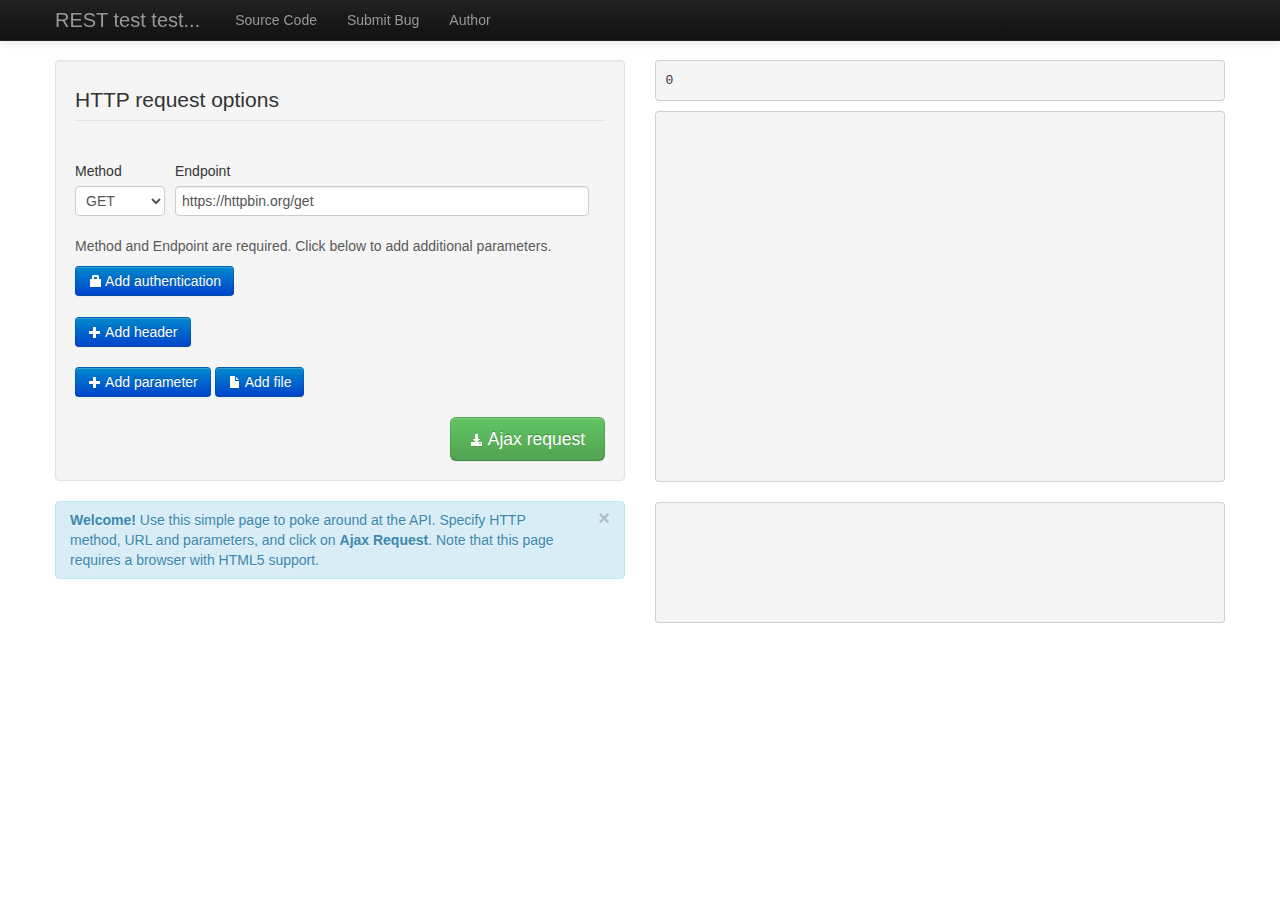
==== index.html @ af8cdd7e "init" ====
<!DOCTYPE html>
<html lang="en">
<head>
<meta charset="utf-8">
<title>REST test test...</title>
<meta name="viewport" content="width=device-width, initial-scale=1.0">
<meta name="description" content="">
<meta name="author" content="">

<!-- Le styles -->
<link href="bootstrap/css/bootstrap.min.css" rel="stylesheet">
<link href="bootstrap/css/bootstrap-responsive.min.css" rel="stylesheet">
<link href="debug.css" rel="stylesheet">

</head>

<body>

	<div class="hidden">

		<div class="httpfile">
			<a class="close">&times;</a>
			<div class="row show-grid">
				<div class="span2">
					<div class="control-group">
						<div class="controls">
							<input type="text" class="input-medium fakeinputname" value="">
						</div>
					</div>
				</div>

				<div class="span3">
					<div class="control-group">
						<div class="controls">
							<input class="input-file realinputvalue" multiple type="file">
						</div>
					</div>
				</div>
			</div>
		</div>

		<div class="httpparameter">
			<a class="close">&times;</a>
			<div class="row show-grid">
				<div class="span2">
					<div class="control-group">
						<div class="controls">
							<input type="text" class="input-medium fakeinputname" value="">
						</div>
					</div>
				</div>

				<div class="span3">
					<div class="control-group">
						<div class="controls">
							<input type="text" class="input-xlarge realinputvalue" value="">
						</div>
					</div>
				</div>
			</div>
		</div>

		<div class="httpauth">
			<a class="close">&times;</a>
			<div class="row show-grid">
				<div class="span2">
					<div class="control-group">
						<div class="controls">
							<input type="text" class="input-medium fakeinputname" value="">
						</div>
					</div>
				</div>

				<div class="span3">
					<div class="control-group">
						<div class="controls">
							<input type="password" class="input-xlarge realinputvalue" value="">
						</div>
					</div>
				</div>
			</div>
		</div>
	</div>

	</div>

	<div class="navbar navbar-fixed-top navbar-inverse">
		<div class="navbar-inner">
			<div class="container">
				<a class="btn btn-navbar" data-toggle="collapse"
					data-target=".nav-collapse"> <span class="icon-bar"></span> <span
					class="icon-bar"></span> <span class="icon-bar"></span>
				</a> <a class="brand" href="#">REST test test...</a>
				<div class="nav-collapse">
					<ul class="nav">
						<li><a target="_blank" href="https://github.com/jeroenooms/resttesttest">Source Code</a></li>
						<li><a target="_blank" href="https://github.com/jeroenooms/resttesttest/issues/new">Submit Bug</a></li>
						<li><a target="_blank" href="http://jeroenooms.github.io">Author</a></li>
					</ul>
				</div>
				<!--/.nav-collapse -->
			</div>
		</div>
	</div>

	<div class="container">

		<div class="row show-grid">
			<div id="leftcolumn" class="span6">
				<form id="paramform" class="well" target="outputframe">
					<fieldset>
						<legend>HTTP request options</legend>

						<br />


						<div class="row show-grid">
							<div class="span1">
								<div class="control-group">
									<label class="control-label" for="httpmethod">Method</label>
									<div class="controls">
										<select class="input-small" id="httpmethod">
											<option>GET</option>
											<option>POST</option>
  											<option>OPTIONS</option>
											<option>PUT</option>
											<option>DELETE</option>
											<option>HEAD</option>
										</select>
									</div>
								</div>
							</div>

							<div class="span4">
								<div class="control-group">
									<label class="control-label" for="urlvalue">Endpoint</label>
									<div class="controls">
										<input type="text" class="input-xlarge" id="urlvalue"
											value="https://httpbin.org/get">
									</div>
								</div>
							</div>
						</div>

						<p class="help-block">Method and Endpoint are required. Click
							below to add additional parameters.</p>

						<div align="left">
							<button id="addauthbutton" class="btn btn-primary" style="margin-bottom: 1.5em;">
								<i class="icon-lock icon-white"></i> Add authentication
							</button>
						</div>

						<div id="authentication">

							<div class="row show-grid">
								<div class="span2">
									<div class="control-group">
										<label class="control-label">Username</label>
									</div>
								</div>

								<div class="span3">
									<div class="control-group">
										<label class="control-label">Password</label>
									</div>
								</div>
							</div>
						</div>

						<div id="allheaders">

							<div class="row show-grid">
								<div class="span2">
									<div class="control-group">
										<label class="control-label">Header Name</label>
									</div>
								</div>

								<div class="span3">
									<div class="control-group">
										<label class="control-label">Header Value</label>
									</div>
								</div>
							</div>

						</div>

						<div align="left">
							<button id="addheaderbutton" class="btn btn-primary">
								<i class="icon-plus icon-white"></i> Add header
							</button>
						</div>
						<br />

						<div id="allparameters">

							<div class="row show-grid">
								<div class="span2">
									<div class="control-group">
										<label class="control-label">Parameter Name</label>
									</div>
								</div>

								<div class="span3">
									<div class="control-group">
										<label class="control-label">Parameter Value</label>
									</div>
								</div>
							</div>

						</div>

						<div align="left">
							<button id="addprambutton" class="btn btn-primary">
								<i class="icon-plus icon-white"></i> Add parameter
							</button>
							<button id="addfilebutton" class="btn btn-primary">
								<i class="icon-file icon-white"></i> Add file
							</button>
						</div>
						<br />

						<div align="right">
							<button id="submitajax" class="btn btn-success btn-large">
								<i class="icon-download-alt icon-white"></i> Ajax request
							</button>
							<img src="spinner.gif" id="ajaxspinner" />
						</div>
					</fieldset>
				</form>

				<div id="errordiv"></div>
        
  			<div class="alert alert-info">
					<a class="close" data-dismiss="alert">&times;</a> <strong>Welcome!</strong>
          Use this simple page to poke around at the API.
          Specify HTTP method, URL and parameters, and click on <b>Ajax Request</b>.
          Note that this page requires a browser with HTML5 support.
				</div>

			</div>

			<div class="span6">
				<div id="ajaxoutput">
					<pre id="statuspre">0</pre>
					<pre class="pre-scrollable prettyprint linenums" id="outputpre"></pre>
					<pre class="pre-scrollable prettyprint linenums" id="headerpre"></pre>
				</div>
			</div>
		</div>

		<br>


	</div>

	<script src="jquery-1.10.2.min.js"></script>
	<script src="bootstrap/js/bootstrap.min.js"></script>
	<script src="debug.js"></script>
  
</body>
</html>
---- debug.css ----
body {
  padding-top: 60px; 
}

#allparameters, #allheaders, #authentication {
  display: none;
}

#ajaxspinner {
  display: none;
}

#urlvalue {
	width: 400px;
}

#outputpre {
  min-height: 350px;
  font-size: 85%;
}

#headerpre {
  min-height: 100px;
  font-size: 85%;  
}
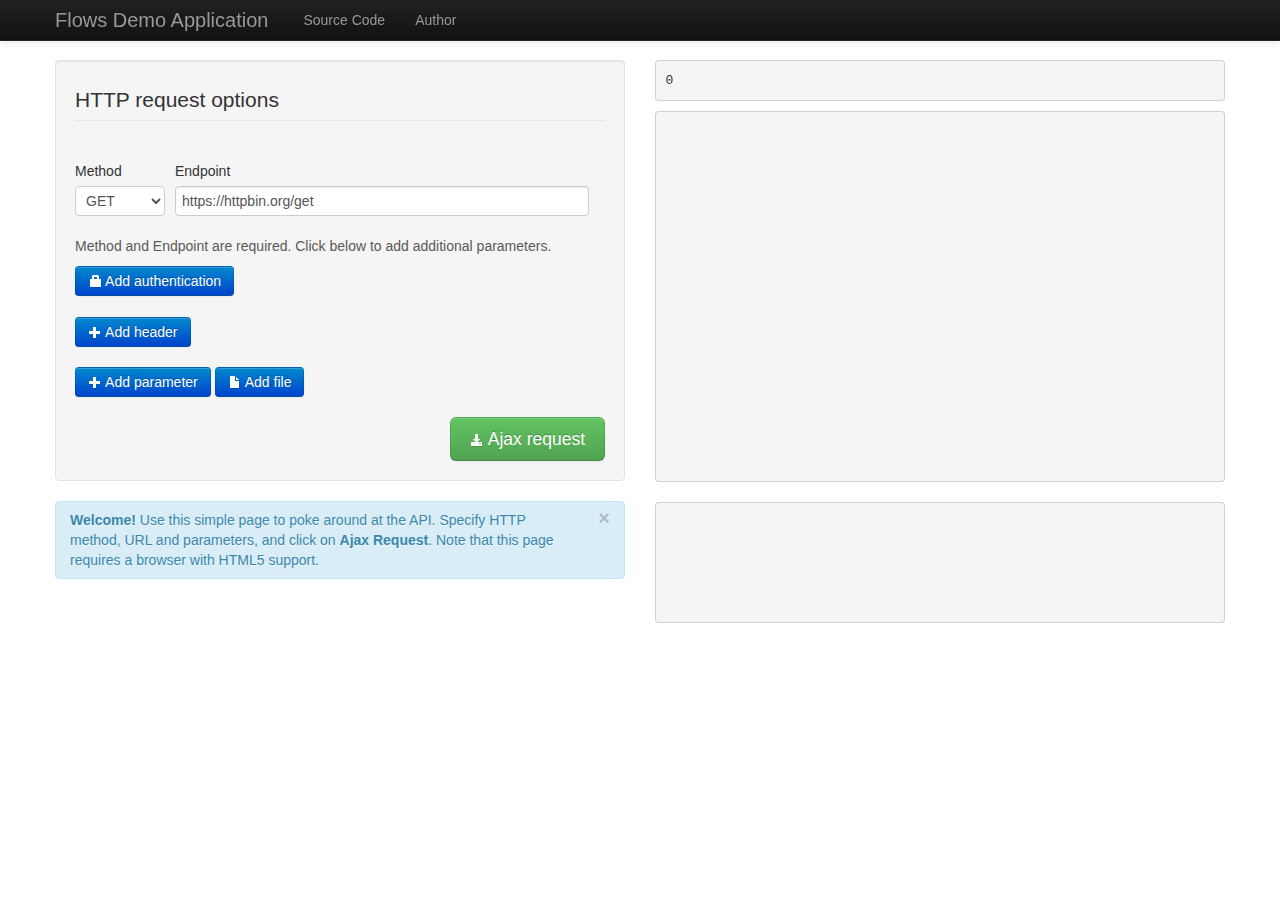
==== commit 508c069d: "fixed author and urls" ====
--- a/index.html
+++ b/index.html
@@ -2,7 +2,7 @@
 <html lang="en">
 <head>
 <meta charset="utf-8">
-<title>REST test test...</title>
+<title>Flows Demo Application</title>
 <meta name="viewport" content="width=device-width, initial-scale=1.0">
 <meta name="description" content="">
 <meta name="author" content="">
@@ -90,12 +90,11 @@
 				<a class="btn btn-navbar" data-toggle="collapse"
 					data-target=".nav-collapse"> <span class="icon-bar"></span> <span
 					class="icon-bar"></span> <span class="icon-bar"></span>
-				</a> <a class="brand" href="#">REST test test...</a>
+				</a> <a class="brand" href="#">Flows Demo Application</a>
 				<div class="nav-collapse">
 					<ul class="nav">
-						<li><a target="_blank" href="https://github.com/jeroenooms/resttesttest">Source Code</a></li>
-						<li><a target="_blank" href="https://github.com/jeroenooms/resttesttest/issues/new">Submit Bug</a></li>
-						<li><a target="_blank" href="http://jeroenooms.github.io">Author</a></li>
+						<li><a target="_blank" href="http://github.com/paulbhartzog/flows-dev">Source Code</a></li>
+						<li><a target="_blank" href="http://github.com/paulbhartzog">Author</a></li>
 					</ul>
 				</div>
 				<!--/.nav-collapse -->
@@ -231,7 +230,7 @@
 				</form>
 
 				<div id="errordiv"></div>
-        
+
   			<div class="alert alert-info">
 					<a class="close" data-dismiss="alert">&times;</a> <strong>Welcome!</strong>
           Use this simple page to poke around at the API.
@@ -258,6 +257,6 @@
 	<script src="jquery-1.10.2.min.js"></script>
 	<script src="bootstrap/js/bootstrap.min.js"></script>
 	<script src="debug.js"></script>
-  
+
 </body>
 </html>
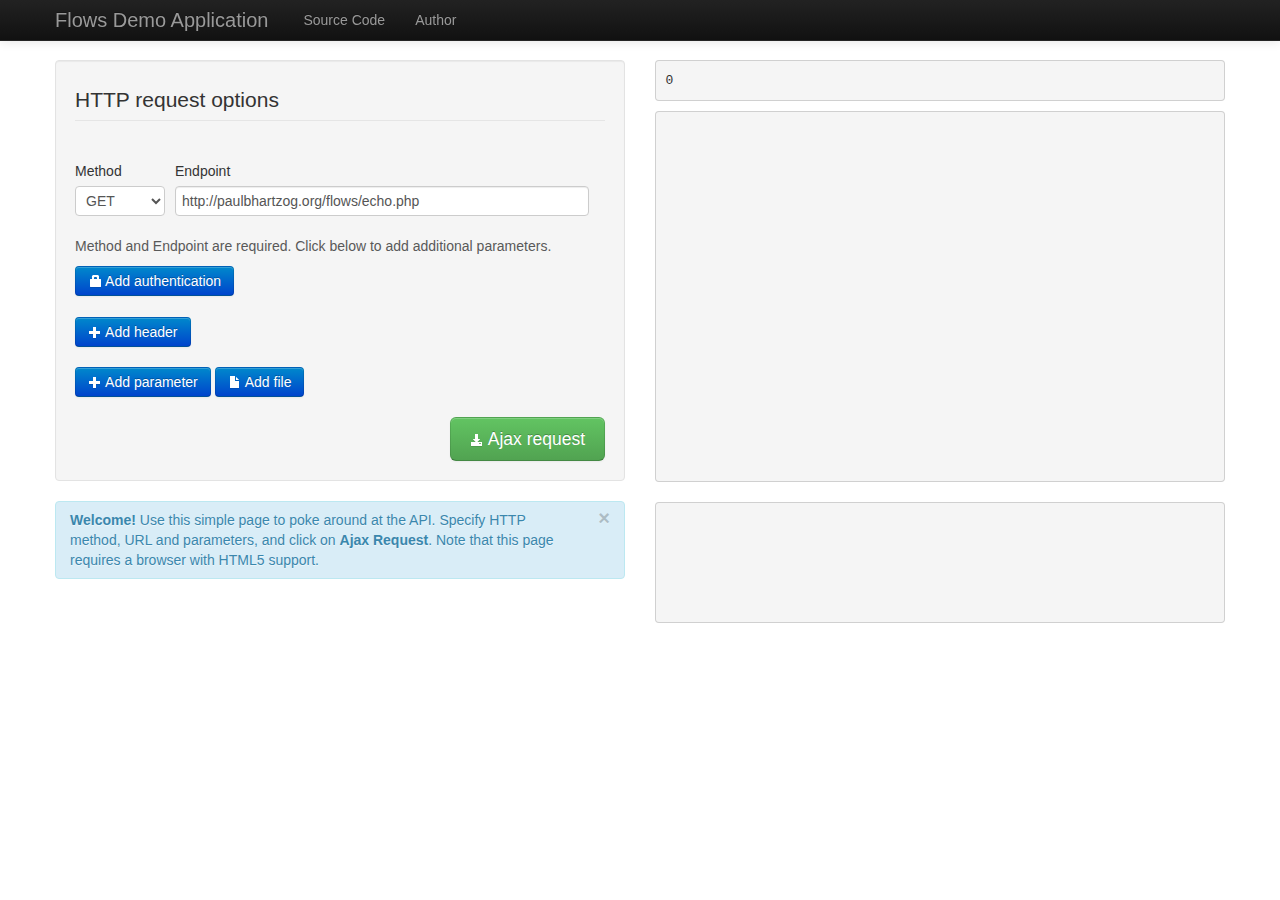
==== commit d6c5ef14: "fixed default REST url" ====
--- a/index.html
+++ b/index.html
@@ -135,7 +135,7 @@
 									<label class="control-label" for="urlvalue">Endpoint</label>
 									<div class="controls">
 										<input type="text" class="input-xlarge" id="urlvalue"
-											value="https://httpbin.org/get">
+											value="http://paulbhartzog.org/flows/echo.php">
 									</div>
 								</div>
 							</div>
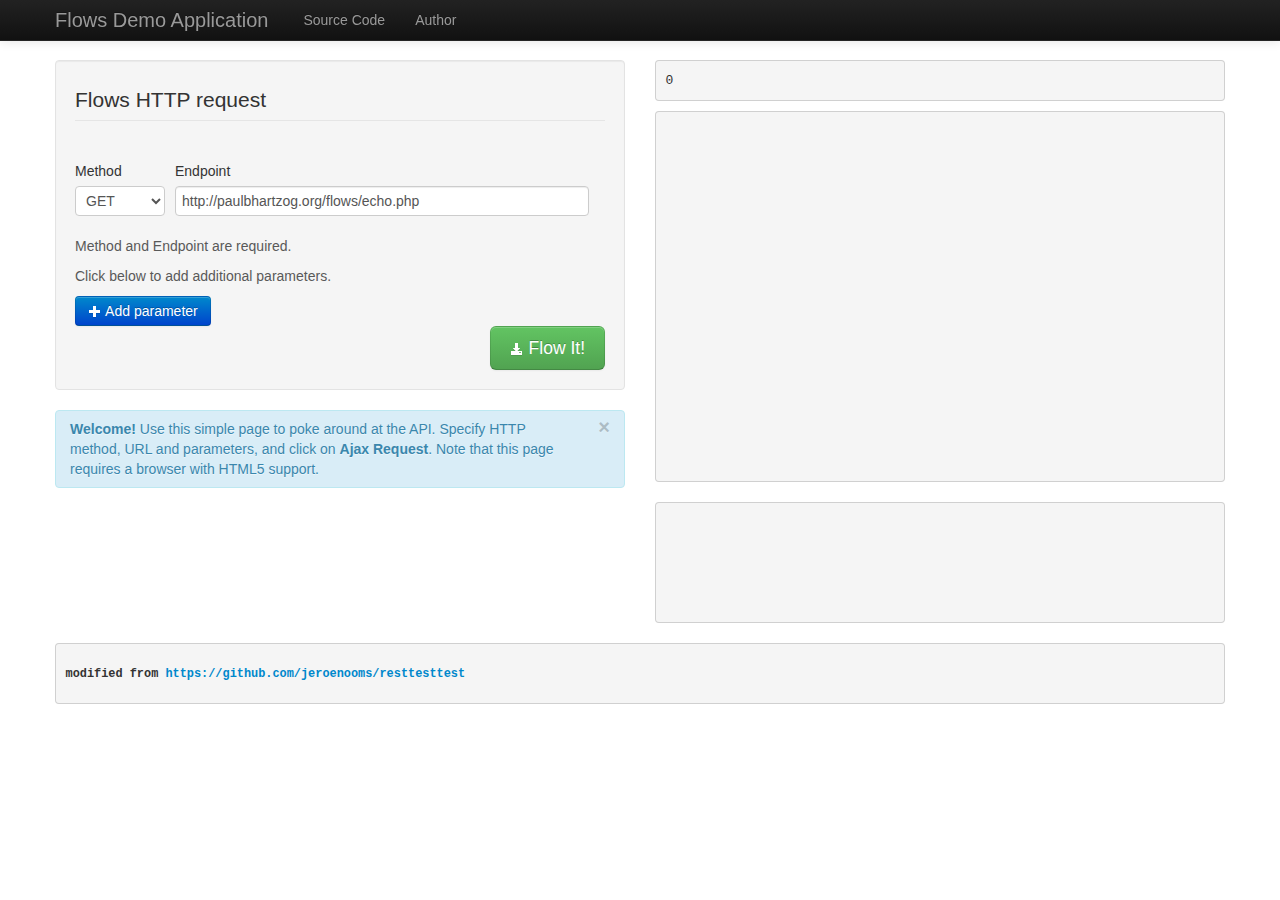
==== commit 0ca6973d: "various fixes" ====
--- a/index.html
+++ b/index.html
@@ -18,13 +18,14 @@
 
 	<div class="hidden">
 
-		<div class="httpfile">
+		<div class="httpparameter">
 			<a class="close">&times;</a>
 			<div class="row show-grid">
+
 				<div class="span2">
 					<div class="control-group">
 						<div class="controls">
-							<input type="text" class="input-medium fakeinputname" value="">
+							<input type="text" class="input-medium fakeinputname" value="" placeholder="response_type">
 						</div>
 					</div>
 				</div>
@@ -32,57 +33,15 @@
 				<div class="span3">
 					<div class="control-group">
 						<div class="controls">
-							<input class="input-file realinputvalue" multiple type="file">
-						</div>
-					</div>
-				</div>
-			</div>
-		</div>
-
-		<div class="httpparameter">
-			<a class="close">&times;</a>
-			<div class="row show-grid">
-				<div class="span2">
-					<div class="control-group">
-						<div class="controls">
-							<input type="text" class="input-medium fakeinputname" value="">
+							<input type="text" class="input-xlarge realinputvalue" value="" placeholder="xml">
 						</div>
 					</div>
 				</div>
 
-				<div class="span3">
-					<div class="control-group">
-						<div class="controls">
-							<input type="text" class="input-xlarge realinputvalue" value="">
-						</div>
-					</div>
-				</div>
 			</div>
 		</div>
 
-		<div class="httpauth">
-			<a class="close">&times;</a>
-			<div class="row show-grid">
-				<div class="span2">
-					<div class="control-group">
-						<div class="controls">
-							<input type="text" class="input-medium fakeinputname" value="">
-						</div>
-					</div>
-				</div>
-
-				<div class="span3">
-					<div class="control-group">
-						<div class="controls">
-							<input type="password" class="input-xlarge realinputvalue" value="">
-						</div>
-					</div>
-				</div>
-			</div>
-		</div>
-	</div>
-
-	</div>
+	</div><!-- end hidden -->
 
 	<div class="navbar navbar-fixed-top navbar-inverse">
 		<div class="navbar-inner">
@@ -108,10 +67,9 @@
 			<div id="leftcolumn" class="span6">
 				<form id="paramform" class="well" target="outputframe">
 					<fieldset>
-						<legend>HTTP request options</legend>
+						<legend>Flows HTTP request</legend>
 
 						<br />
-
 
 						<div class="row show-grid">
 							<div class="span1">
@@ -120,11 +78,6 @@
 									<div class="controls">
 										<select class="input-small" id="httpmethod">
 											<option>GET</option>
-											<option>POST</option>
-  											<option>OPTIONS</option>
-											<option>PUT</option>
-											<option>DELETE</option>
-											<option>HEAD</option>
 										</select>
 									</div>
 								</div>
@@ -141,88 +94,32 @@
 							</div>
 						</div>
 
-						<p class="help-block">Method and Endpoint are required. Click
-							below to add additional parameters.</p>
-
-						<div align="left">
-							<button id="addauthbutton" class="btn btn-primary" style="margin-bottom: 1.5em;">
-								<i class="icon-lock icon-white"></i> Add authentication
-							</button>
-						</div>
-
-						<div id="authentication">
-
-							<div class="row show-grid">
-								<div class="span2">
-									<div class="control-group">
-										<label class="control-label">Username</label>
-									</div>
-								</div>
-
-								<div class="span3">
-									<div class="control-group">
-										<label class="control-label">Password</label>
-									</div>
-								</div>
-							</div>
-						</div>
-
-						<div id="allheaders">
-
-							<div class="row show-grid">
-								<div class="span2">
-									<div class="control-group">
-										<label class="control-label">Header Name</label>
-									</div>
-								</div>
-
-								<div class="span3">
-									<div class="control-group">
-										<label class="control-label">Header Value</label>
-									</div>
-								</div>
-							</div>
-
-						</div>
-
-						<div align="left">
-							<button id="addheaderbutton" class="btn btn-primary">
-								<i class="icon-plus icon-white"></i> Add header
-							</button>
-						</div>
-						<br />
-
+						<p class="help-block">Method and Endpoint are required.</p>
+						<p class="help-block">Click below to add additional parameters.</p>
 						<div id="allparameters">
-
 							<div class="row show-grid">
 								<div class="span2">
 									<div class="control-group">
 										<label class="control-label">Parameter Name</label>
 									</div>
 								</div>
-
 								<div class="span3">
 									<div class="control-group">
-										<label class="control-label">Parameter Value</label>
+										<label class="control-label" placeholder="xml">Parameter Value</label>
 									</div>
 								</div>
 							</div>
-
 						</div>
 
 						<div align="left">
 							<button id="addprambutton" class="btn btn-primary">
 								<i class="icon-plus icon-white"></i> Add parameter
 							</button>
-							<button id="addfilebutton" class="btn btn-primary">
-								<i class="icon-file icon-white"></i> Add file
-							</button>
 						</div>
-						<br />
 
 						<div align="right">
 							<button id="submitajax" class="btn btn-success btn-large">
-								<i class="icon-download-alt icon-white"></i> Ajax request
+								<i class="icon-download-alt icon-white"></i> Flow It!
 							</button>
 							<img src="spinner.gif" id="ajaxspinner" />
 						</div>
@@ -247,6 +144,10 @@
 					<pre class="pre-scrollable prettyprint linenums" id="headerpre"></pre>
 				</div>
 			</div>
+
+			<div class="span12" style="font-size">
+				<pre class="pre-scrollable"><h6>modified from <a href="https://github.com/jeroenooms/resttesttest" target="_blank">https://github.com/jeroenooms/resttesttest</a></h6></pre>
+			</div>
 		</div>
 
 		<br>
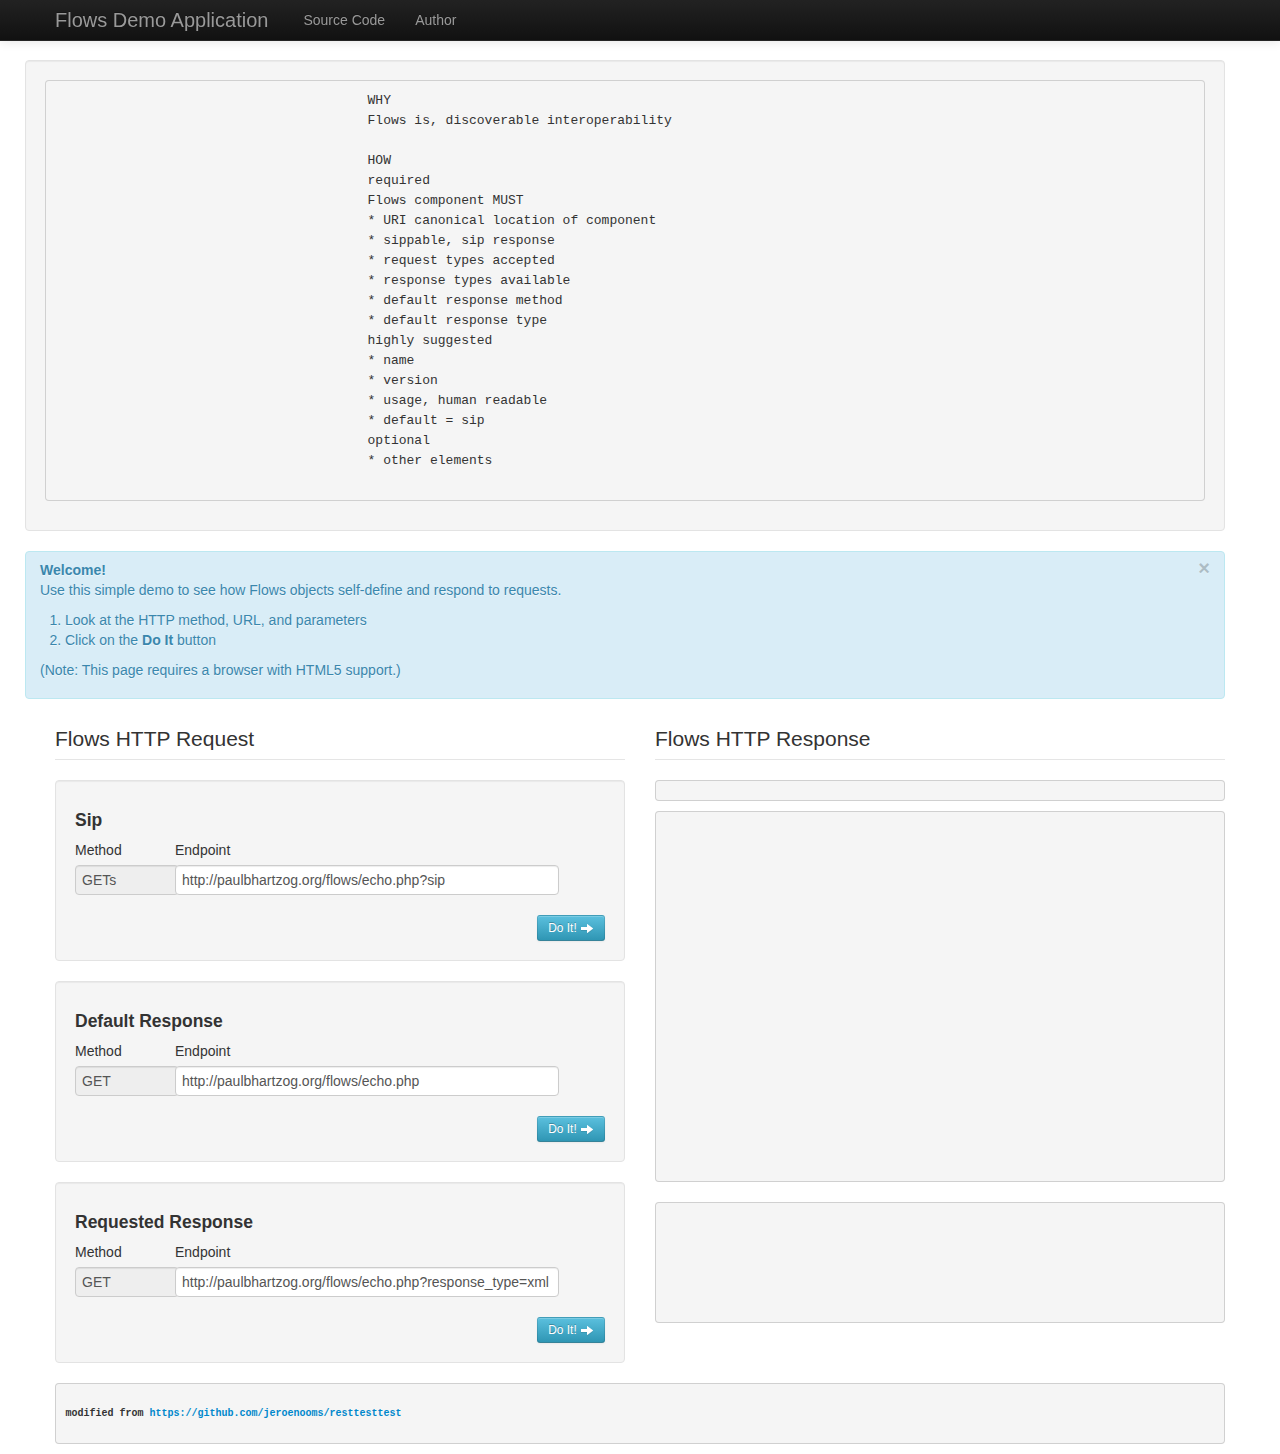
==== commit fb35ad86: "various fixes" ====
--- a/index.html
+++ b/index.html
@@ -1,48 +1,29 @@
 <!DOCTYPE html>
 <html lang="en">
 <head>
-<meta charset="utf-8">
-<title>Flows Demo Application</title>
-<meta name="viewport" content="width=device-width, initial-scale=1.0">
-<meta name="description" content="">
-<meta name="author" content="">
-
-<!-- Le styles -->
-<link href="bootstrap/css/bootstrap.min.css" rel="stylesheet">
-<link href="bootstrap/css/bootstrap-responsive.min.css" rel="stylesheet">
-<link href="debug.css" rel="stylesheet">
+	<meta charset="utf-8">
+	<title>Flows Demo Application</title>
+	<meta name="viewport" content="width=device-width, initial-scale=1.0">
+	<meta name="description" content="A demo application for the Flows interoperability standard for network components.">
+	<meta name="author" content="Paul B. Hartzog">
+
+	<!-- styles -->
+	<link href="bootstrap/css/bootstrap.min.css" rel="stylesheet">
+	<link href="bootstrap/css/bootstrap-responsive.min.css" rel="stylesheet">
+	<link href="debug.css" rel="stylesheet">
+
+	<style>
+	h6 {
+		font-size: 10px;
+	}
+	.url-field {
+		width: 100%;
+	}
+	</style>
 
 </head>
 
 <body>
-
-	<div class="hidden">
-
-		<div class="httpparameter">
-			<a class="close">&times;</a>
-			<div class="row show-grid">
-
-				<div class="span2">
-					<div class="control-group">
-						<div class="controls">
-							<input type="text" class="input-medium fakeinputname" value="" placeholder="response_type">
-						</div>
-					</div>
-				</div>
-
-				<div class="span3">
-					<div class="control-group">
-						<div class="controls">
-							<input type="text" class="input-xlarge realinputvalue" value="" placeholder="xml">
-						</div>
-					</div>
-				</div>
-
-			</div>
-		</div>
-
-	</div><!-- end hidden -->
-
 	<div class="navbar navbar-fixed-top navbar-inverse">
 		<div class="navbar-inner">
 			<div class="container">
@@ -64,37 +45,170 @@
 	<div class="container">
 
 		<div class="row show-grid">
+			<div class="well">
+				<pre>
+					WHY
+					Flows is, discoverable interoperability
+
+					HOW
+					required
+					Flows component MUST
+					* URI canonical location of component
+					* sippable, sip response
+  					* request types accepted
+	  				* response types available
+					* default response method
+					* default response type
+					highly suggested
+					* name
+					* version
+					* usage, human readable
+					* default = sip
+					optional
+					* other elements
+				</pre>
+			</div>
+		</div>
+
+		<div class="row show-grid">
+			<div class="alert alert-info">
+				<a class="close" data-dismiss="alert">&times;</a> <strong>Welcome!</strong>
+				<p>
+					Use this simple demo to see how Flows objects self-define and respond to requests.
+					<ol>
+						<li>Look at the HTTP method, URL, and parameters</li>
+						<li>Click on the <b>Do It</b> button</li>
+					</ol>
+				</p>
+				<p>
+					(Note: This page requires a browser with HTML5 support.)
+				</p>
+			</div>
+		</div>
+
+		<div class="row show-grid">
 			<div id="leftcolumn" class="span6">
-				<form id="paramform" class="well" target="outputframe">
-					<fieldset>
-						<legend>Flows HTTP request</legend>
-
-						<br />
-
+				<fieldset>
+					<legend>Flows HTTP Request</legend>
+
+					<!-- sip example -->
+					<form id="paramform1" class="well" target="outputframe">
+						<h4>Sip</h4>
 						<div class="row show-grid">
 							<div class="span1">
 								<div class="control-group">
 									<label class="control-label" for="httpmethod">Method</label>
 									<div class="controls">
-										<select class="input-small" id="httpmethod">
-											<option>GET</option>
-										</select>
+										<input type="text" class="input-small" id="httpmethod1" value="GETs" disabled />
 									</div>
 								</div>
 							</div>
 
 							<div class="span4">
 								<div class="control-group">
-									<label class="control-label" for="urlvalue">Endpoint</label>
-									<div class="controls">
-										<input type="text" class="input-xlarge" id="urlvalue"
+									<label class="control-label" for="urlvalue1">Endpoint</label>
+									<div class="controls">
+										<input type="text" class="url-field" id="urlvalue1"
+											value="http://paulbhartzog.org/flows/echo.php?sip">
+									</div>
+								</div>
+							</div>
+						</div>
+
+						<div align="right">
+							<button id="submitajax1" class="btn btn-info btn-small">
+								Do It! <i class="icon-arrow-right icon-white"></i>
+							</button>
+						</div>
+					</form>
+
+					<!-- default example -->
+					<form id="paramform2" class="well" target="outputframe">
+						<h4>Default Response</h4>
+						<div class="row show-grid">
+							<div class="span1">
+								<div class="control-group">
+									<label class="control-label" for="httpmethod">Method</label>
+									<div class="controls">
+										<input type="text" class="input-small" id="httpmethod2" value="GET" disabled />
+									</div>
+								</div>
+							</div>
+
+							<div class="span4">
+								<div class="control-group">
+									<label class="control-label" for="urlvalue2">Endpoint</label>
+									<div class="controls">
+										<input type="text" class="url-field" id="urlvalue2"
 											value="http://paulbhartzog.org/flows/echo.php">
 									</div>
 								</div>
 							</div>
 						</div>
 
-						<p class="help-block">Method and Endpoint are required.</p>
+						<div align="right">
+							<button id="submitajax2" class="btn btn-info btn-small">
+								Do It! <i class="icon-arrow-right icon-white"></i>
+							</button>
+						</div>
+					</form>
+
+					<!-- request/response example -->
+					<form id="paramform3" class="well" target="outputframe">
+						<h4>Requested Response</h4>
+						<div class="row show-grid">
+							<div class="span1">
+								<div class="control-group">
+									<label class="control-label" for="httpmethod">Method</label>
+									<div class="controls">
+										<input type="text" class="input-small" id="httpmethod3" value="GET" disabled />
+									</div>
+								</div>
+							</div>
+
+							<div class="span4">
+								<div class="control-group">
+									<label class="control-label" for="urlvalue3">Endpoint</label>
+									<div class="controls">
+										<input type="text" class="url-field" id="urlvalue3"
+											value="http://paulbhartzog.org/flows/echo.php?response_type=xml">
+									</div>
+								</div>
+							</div>
+						</div>
+
+						<div align="right">
+							<button id="submitajax3" class="btn btn-info btn-small">
+								Do It! <i class="icon-arrow-right icon-white"></i>
+							</button>
+						</div>
+					</form>
+
+
+					<div class="hidden">
+						<div class="httpparameter">
+							<a class="close">&times;</a>
+							<div class="row show-grid">
+								<div class="span2">
+									<div class="control-group">
+										<div class="controls">
+											<input type="text" class="input-medium fakeinputname" value="" placeholder="response_type">
+										</div>
+									</div>
+								</div>
+								<div class="span3">
+									<div class="control-group">
+										<div class="controls">
+											<input type="text" class="input-xlarge realinputvalue" value="" placeholder="xml">
+										</div>
+									</div>
+								</div>
+							</div>
+						</div>
+					</div><!-- end hidden -->
+
+						<!--
+
 						<p class="help-block">Click below to add additional parameters.</p>
 						<div id="allparameters">
 							<div class="row show-grid">
@@ -116,42 +230,29 @@
 								<i class="icon-plus icon-white"></i> Add parameter
 							</button>
 						</div>
-
-						<div align="right">
-							<button id="submitajax" class="btn btn-success btn-large">
-								<i class="icon-download-alt icon-white"></i> Flow It!
-							</button>
-							<img src="spinner.gif" id="ajaxspinner" />
-						</div>
-					</fieldset>
-				</form>
-
-				<div id="errordiv"></div>
-
-  			<div class="alert alert-info">
-					<a class="close" data-dismiss="alert">&times;</a> <strong>Welcome!</strong>
-          Use this simple page to poke around at the API.
-          Specify HTTP method, URL and parameters, and click on <b>Ajax Request</b>.
-          Note that this page requires a browser with HTML5 support.
-				</div>
-
+-->
+				</fieldset>
 			</div>
 
 			<div class="span6">
-				<div id="ajaxoutput">
-					<pre id="statuspre">0</pre>
-					<pre class="pre-scrollable prettyprint linenums" id="outputpre"></pre>
-					<pre class="pre-scrollable prettyprint linenums" id="headerpre"></pre>
-				</div>
+				<fieldset>
+					<legend>Flows HTTP Response</legend>
+
+					<div id="ajaxoutput">
+						<div id="errordiv"></div>
+						<pre id="statuspre"><img src="spinner.gif" id="ajaxspinner" /></pre>
+						<pre class="pre-scrollable prettyprint linenums" id="outputpre"></pre>
+						<pre class="pre-scrollable prettyprint linenums" id="headerpre"></pre>
+					</div>
+
+				</fieldset>
 			</div>
 
 			<div class="span12" style="font-size">
 				<pre class="pre-scrollable"><h6>modified from <a href="https://github.com/jeroenooms/resttesttest" target="_blank">https://github.com/jeroenooms/resttesttest</a></h6></pre>
 			</div>
-		</div>
-
-		<br>
-
+
+		</div>
 
 	</div>
 
--- a/debug.css
+++ b/debug.css
@@ -1,5 +1,5 @@
 body {
-  padding-top: 60px; 
+  padding-top: 60px;
 }
 
 #allparameters, #allheaders, #authentication {
@@ -10,10 +10,6 @@
   display: none;
 }
 
-#urlvalue {
-	width: 400px;
-}
-
 #outputpre {
   min-height: 350px;
   font-size: 85%;
@@ -21,5 +17,5 @@
 
 #headerpre {
   min-height: 100px;
-  font-size: 85%;  
+  font-size: 85%;
 }
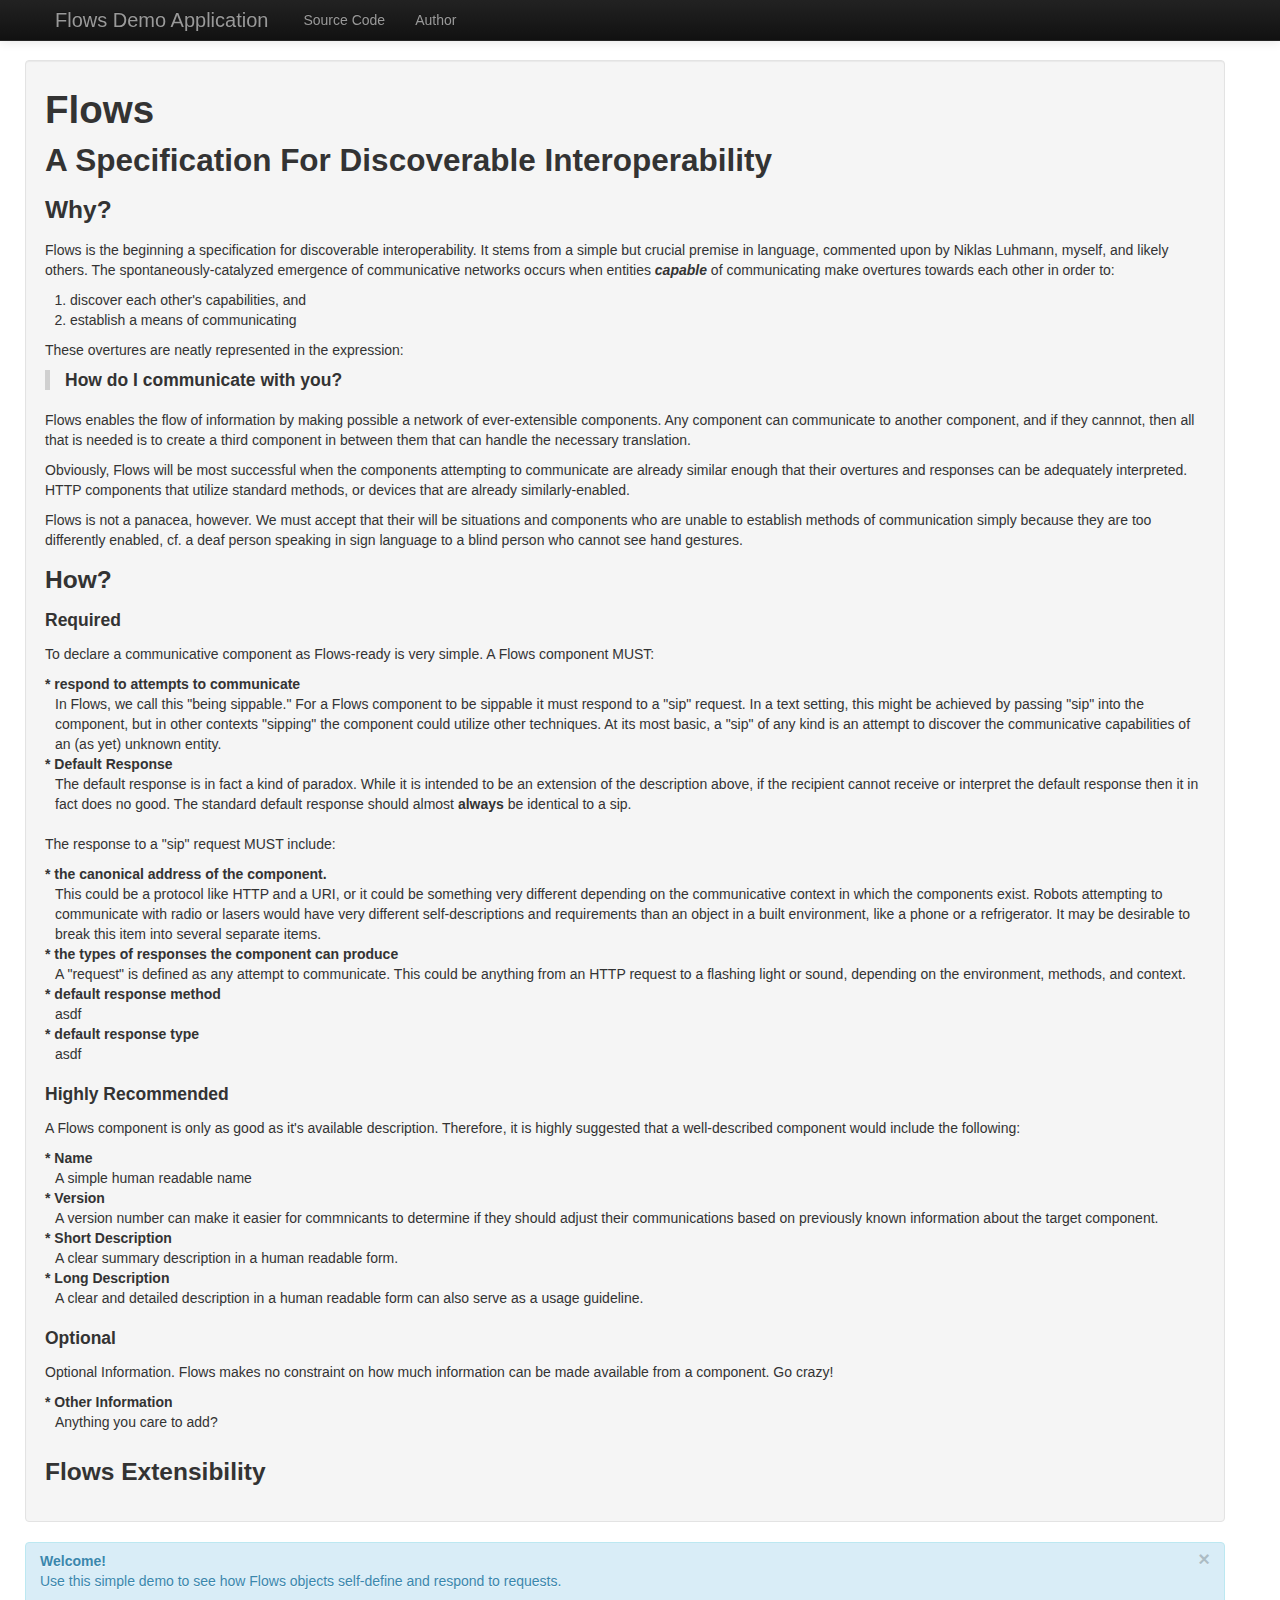
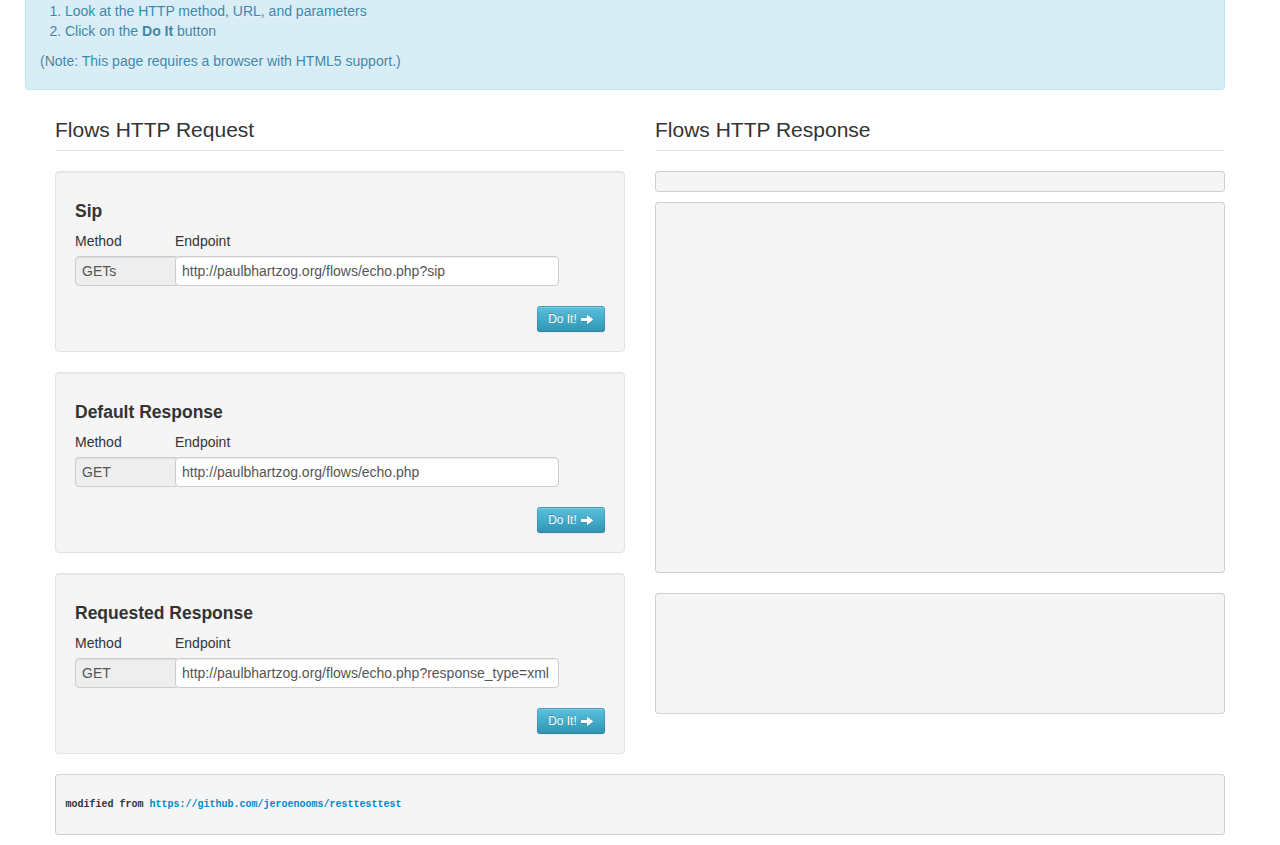
==== commit 5f210c63: "updates" ====
--- a/index.html
+++ b/index.html
@@ -33,7 +33,7 @@
 				</a> <a class="brand" href="#">Flows Demo Application</a>
 				<div class="nav-collapse">
 					<ul class="nav">
-						<li><a target="_blank" href="http://github.com/paulbhartzog/flows-dev">Source Code</a></li>
+						<li><a target="_blank" href="http://github.com/paulbhartzog/flows-demo">Source Code</a></li>
 						<li><a target="_blank" href="http://github.com/paulbhartzog">Author</a></li>
 					</ul>
 				</div>
@@ -46,27 +46,123 @@
 
 		<div class="row show-grid">
 			<div class="well">
-				<pre>
-					WHY
-					Flows is, discoverable interoperability
-
-					HOW
-					required
-					Flows component MUST
-					* URI canonical location of component
-					* sippable, sip response
-  					* request types accepted
-	  				* response types available
-					* default response method
-					* default response type
-					highly suggested
-					* name
-					* version
-					* usage, human readable
-					* default = sip
-					optional
-					* other elements
-				</pre>
+				<h1>Flows</h1>
+				<h2>A Specification For Discoverable Interoperability</h2>
+				<h3>Why?</h3>
+				<p>
+					Flows is the beginning a specification for discoverable interoperability.
+					 It stems from a simple but crucial premise in language, commented
+					  upon by Niklas Luhmann, myself, and likely others.
+						The spontaneously-catalyzed emergence of communicative networks occurs
+						when entities <i><strong>capable</strong></i> of communicating make
+						overtures towards each other in order to:
+					</p>
+					<p>
+						<ol>
+							<li>
+								discover each other's capabilities, and
+							</li>
+							<li>
+								establish a means of communicating
+							</li>
+						</ol>
+					</p>
+					<p>
+						These overtures are neatly represented in the expression:
+					</p>
+				<blockquote>
+					<h4>How do I communicate with you?</h4>
+				</blockquote>
+				<p>
+					Flows enables the flow of information by making possible
+					a network of ever-extensible components.  Any component can communicate to
+					another component, and if they cannnot, then all that is needed is to create
+					a third component in between them that can handle the necessary translation.
+				</p>
+				<p>
+					Obviously, Flows will be most successful when the components attempting
+					to communicate are already similar enough that their overtures and responses
+					can be adequately interpreted.  HTTP components that utilize standard methods,
+					or devices that are already similarly-enabled.
+				</p>
+				<p>
+					Flows is not a panacea, however.  We must accept that their will be situations
+					and components who are unable to establish methods of communication simply
+					because they are too differently enabled, cf. a deaf person speaking in sign
+					language to a blind person who cannot see hand gestures.
+				</p>
+				<h3>How?</h3>
+				<h4>Required</h4>
+				<dl>
+					<p>
+						To declare a communicative component as Flows-ready is very simple.
+						A Flows component MUST:
+					</p>
+					<dt>* respond to attempts to communicate</dt>
+					<dd>In Flows, we call this "being sippable." For a Flows component to be sippable it must respond to a "sip" request.
+					In a text setting, this might be achieved by passing "sip" into the component,
+					but in other contexts "sipping" the component could utilize other techniques.
+					At its most basic, a "sip" of any kind is an attempt to discover the communicative
+					capabilities of an (as yet) unknown entity.</dd>
+					<dt>* Default Response</dt>
+					<dd>The default response is in fact a kind of paradox.  While it is intended
+						to be an extension of the description above, if the recipient cannot
+						receive or interpret the default response then it in fact does no good.
+						The standard default response should almost <strong>always</strong>
+						be identical to a sip.</dd>
+				</dl>
+				<dl>
+					<p>
+						The response to a "sip" request MUST include:
+					</p>
+					<dt>* the canonical address of the component.</dt>
+					<dd>This could be a protocol like HTTP and a URI, or it could be something
+					very different depending on the communicative context in which the
+						components exist.  Robots attempting to communicate with radio or lasers
+						would have very different self-descriptions and requirements than
+						an object in a built environment, like a phone or a refrigerator.
+						It may be desirable to break this item into several separate items.
+					</dd>
+					<dt>* the types of responses the component can produce</dt>
+					<dd>A "request" is defined as any attempt to communicate.  This could
+					be anything from an HTTP request to a flashing light or sound, depending
+					on the environment, methods, and context.</dd>
+					<dt>* default response method</dt>
+					<dd>asdf</dd>
+					<dt>* default response type</dt>
+					<dd>asdf</dd>
+				</dl>
+				<h4>Highly Recommended</h4>
+				<dl>
+					<p>
+						A Flows component is only as good as it's available description.
+						Therefore, it is highly suggested that a well-described component
+						would include the following:
+					</p>
+					<dt>* Name</dt>
+					<dd>A simple human readable name</dd>
+					<dt>* Version</dt>
+					<dd>A version number can make it easier for commnicants to determine if they should
+						adjust their communications based on previously known information about
+						the target component.</dd>
+					<dt>* Short Description</dt>
+					<dd>A clear summary description in a human readable form.</dd>
+					<dt>* Long Description</dt>
+					<dd>A clear and detailed description in a human readable form can also serve as a usage
+						guideline.</dd>
+				</dl>
+				<h4>Optional</h4>
+				<dl>
+					<p>
+						Optional Information.  Flows makes no constraint on how much information
+						can be made available from a component.  Go crazy!
+					</p>
+					<dt>* Other Information</dt>
+					<dd>Anything you care to add?</dd>
+				</dl>
+
+				<h3>Flows Extensibility</h3>
+
 			</div>
 		</div>
 
